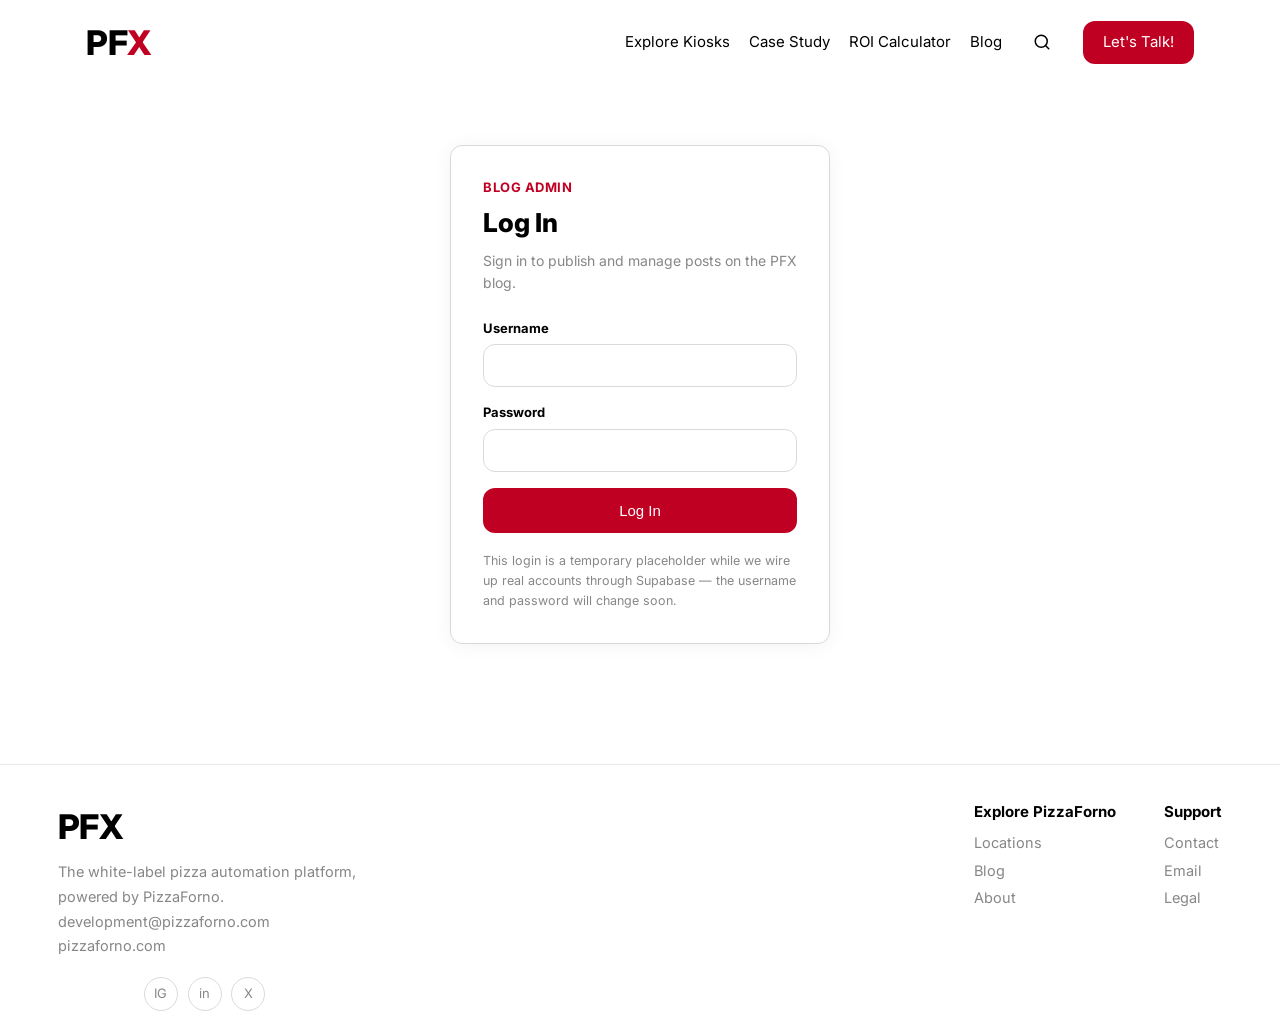
==== admin.html @ b7c56f93 "Changes" ====
<!DOCTYPE html>
<html lang="en">
<head>
<script>
  /* Gate this page behind the placeholder login. Real session checks
     will replace this once Supabase auth is wired up. */
  if (sessionStorage.getItem('pfx_admin_logged_in') !== 'true') {
    window.location.replace('login.html');
  }
</script>
<meta charset="UTF-8">
<meta name="viewport" content="width=device-width, initial-scale=1.0">
<script src="analytics.js"></script>
<meta name="robots" content="noindex, nofollow">
<title>Write a Post — PFX Admin</title>
<link rel="preconnect" href="https://fonts.googleapis.com">
<link rel="preconnect" href="https://fonts.gstatic.com" crossorigin>
<link href="https://fonts.googleapis.com/css2?family=Inter:ital,opsz,wght@0,14..32,100..900;1,14..32,100..900&display=swap" rel="stylesheet">
<style>
  :root{
    --red:#C00022;
    --red-dark:#A80F22;
    --ink:#000000;
    --gray:#888686;
    --line:#E8EAED;
    --panel:#EFF3F5;
    --section-bg:#EAF0F2;
    --white:#fff;
    --green:#1c6e37;
    --amber:#B8710A;
  }
  *{box-sizing:border-box; margin:0; padding:0;}
  body{
    font-family: "Inter", -apple-system, BlinkMacSystemFont, "Segoe UI", Helvetica, Arial, sans-serif;
    color:var(--ink);
    background:var(--white);
    line-height:1.5;
  }
  a{text-decoration:none; color:inherit;}

  /* NAV (shared identically across every page) */
  header.nav{
    display:flex; align-items:center; justify-content:space-between;
    padding:16.8px 86.4px;
    max-width:1440px; margin:0 auto;
    position:sticky; top:0; z-index:100; background:var(--white);
  }
  .logo{font-size:34px; font-weight:800; letter-spacing:-0.5px;}
  .logo span{color:var(--red);}
  nav.links{display:flex; align-items:center; gap:19.2px; font-size:15px; font-weight:400;}
  nav.links a.talk{
    background:var(--red); color:#fff; padding:10px 20px; border-radius:12px; font-weight:400;
  }

  /* ADMIN BAR */
  .admin-bar{
    background:var(--panel); padding:12px 86.4px; font-size:13.5px; color:var(--gray);
    display:flex; justify-content:space-between; align-items:center; flex-wrap:wrap; gap:8px;
  }
  .admin-bar strong{color:var(--ink);}
  .admin-bar a{color:var(--red); font-weight:700;}
  .save-msg{
    display:none; font-size:13.5px; color:var(--green); font-weight:700;
  }
  .save-msg.show{display:inline;}

  /* LAYOUT */
  .admin-wrap{max-width:1440px; margin:0 auto; padding:32px 86.4px 60px;}
  .admin-wrap h1{font-size:28px; font-weight:800; margin-bottom:20px;}
  .admin-layout{display:grid; grid-template-columns:1fr 420px; gap:28px; align-items:start;}

  /* LEFT — live preview / editor surface */
  .preview-pane{
    border:1.5px solid #D8DADE; border-radius:12px; padding:32px; min-height:520px;
  }
  .image-block{
    position:relative; border-radius:12px; overflow:hidden; margin-bottom:20px;
    background:var(--panel); aspect-ratio:16/9; display:flex; align-items:center; justify-content:center;
    cursor:pointer; border:1.5px dashed #D8DADE;
  }
  .image-block.has-image{border-style:solid; border-color:transparent; cursor:default;}
  .image-block img{width:100%; height:100%; object-fit:cover; display:none;}
  .image-block.has-image img{display:block;}
  .image-placeholder{color:var(--gray); font-size:14px; text-align:center; padding:20px;}
  .image-block.has-image .image-placeholder{display:none;}
  .image-actions{
    position:absolute; top:10px; right:10px; display:none; gap:6px;
  }
  .image-block.has-image .image-actions{display:flex;}
  .image-actions button{
    width:32px; height:32px; border-radius:12px; border:none; background:rgba(255,255,255,0.95);
    display:flex; align-items:center; justify-content:center; cursor:pointer; box-shadow:0 2px 6px rgba(0,0,0,0.15);
  }
  .image-actions button:hover{background:#fff;}
  .preview-title{font-size:32px; font-weight:800; letter-spacing:-0.5px; margin-bottom:16px; line-height:1.2;}
  .preview-title:empty:before{content:"Your post title will appear here"; color:#bbb;}
  .preview-body{font-size:16px; color:#222; line-height:1.8; outline:none;}
  .preview-body p{margin-bottom:16px;}
  .preview-body:empty:before{content:"Click here and start writing your post..."; color:#bbb;}

  /* RIGHT — form panel */
  .form-pane{border:1.5px solid #D8DADE; border-radius:12px; padding:24px;}
  .form-pane-tab{font-size:13px; font-weight:800; letter-spacing:0.08em; text-transform:uppercase; color:var(--red); border-bottom:2px solid var(--red); display:inline-block; padding-bottom:8px; margin-bottom:20px;}

  .serp-preview{
    background:var(--panel); border-radius:12px; padding:16px; margin-bottom:24px;
  }
  .serp-label{font-size:11px; font-weight:700; letter-spacing:0.06em; text-transform:uppercase; color:var(--gray); margin-bottom:10px;}
  .serp-site{display:flex; align-items:center; gap:8px; margin-bottom:4px;}
  .serp-favicon{width:22px; height:22px; border-radius:50%; background:var(--red); color:#fff; font-size:11px; font-weight:800; display:flex; align-items:center; justify-content:center; flex-shrink:0;}
  .serp-sitename{font-size:13.5px; font-weight:700;}
  .serp-url{font-size:12px; color:var(--green); margin-bottom:4px; word-break:break-all;}
  .serp-title{font-size:16px; color:#1a0dab; margin-bottom:4px; font-weight:400; line-height:1.3;}
  .serp-desc{font-size:13px; color:#4d5156; line-height:1.5;}

  .field{margin-bottom:20px;}
  .field-top{display:flex; justify-content:space-between; align-items:baseline; margin-bottom:6px;}
  .field label{font-size:13px; font-weight:700;}
  .field .gen-btn{font-size:12px; font-weight:700; color:var(--red); background:none; border:none; cursor:pointer; padding:0;}
  .field .hint{font-size:12px; color:var(--gray); margin-top:5px;}
  .field input[type="text"], .field textarea, .field select{
    width:100%; border:1.5px solid #D8DADE; border-radius:12px;
    padding:12px 14px; font-size:14.5px; font-family:inherit; color:var(--ink); background:#fff;
  }
  .field textarea{resize:vertical; min-height:90px;}
  .field input:focus, .field textarea:focus, .field select:focus{outline:2px solid var(--red); outline-offset:1px;}
  .category-tag{
    display:inline-block; font-size:10.5px; font-weight:700; letter-spacing:0.05em; text-transform:uppercase;
    background:var(--panel); color:var(--red); padding:3px 9px; border-radius:12px; margin-left:6px;
  }

  .counter-row{display:flex; align-items:center; gap:10px; margin-top:8px;}
  .status-pill{
    font-size:11px; font-weight:700; padding:3px 10px; border-radius:12px;
    background:var(--panel); color:var(--gray); flex-shrink:0;
  }
  .status-pill.good{background:rgba(28,110,55,0.1); color:var(--green);}
  .status-pill.warn{background:rgba(184,113,10,0.12); color:var(--amber);}
  .char-count{font-size:11px; color:var(--gray); flex-shrink:0;}
  .counter-bar{flex:1; height:3px; background:var(--panel); border-radius:2px; overflow:hidden;}
  .counter-bar-fill{height:100%; width:0%; background:var(--panel); transition:width .2s, background .2s;}

  .btn-primary{
    background:var(--red); color:#fff; padding:14px 24px; border-radius:12px;
    font-weight:400; font-size:15px; border:none; cursor:pointer; width:100%;
  }
  .btn-primary:hover{background:var(--red-dark);}

  .drafts-box{margin-top:24px; padding-top:20px; border-top:1px solid var(--line);}
  .drafts-box h4{font-size:12px; font-weight:800; text-transform:uppercase; letter-spacing:0.06em; color:var(--gray); margin-bottom:10px;}
  .draft-item{
    display:flex; justify-content:space-between; align-items:center; gap:8px;
    font-size:13.5px; padding:8px 0; border-bottom:1px solid var(--line);
  }
  .draft-item button{
    font-size:12px; color:var(--red); background:none; border:none; cursor:pointer; font-weight:700; flex-shrink:0;
  }
  .drafts-empty{font-size:13px; color:var(--gray); font-style:italic;}

  /* FOOTER (shared identically across every page) */
  footer{
    border-top:1px solid var(--line); margin-top:60px; padding:36px 57.6px 24px;
  }
  .footer-inner{
    max-width:1440px; margin:0 auto; display:flex; justify-content:space-between; flex-wrap:wrap; gap:24px;
  }
  .footer-inner .logo{margin-bottom:8.4px;}
  .footer-inner .about{color:var(--gray); font-size:14.5px; max-width:340px; line-height:1.7;}
  .footer-cols{display:flex; gap:48px;}
  .footer-cols h4{font-size:15px; font-weight:700; margin-bottom:8.4px;}
  .footer-cols a{display:block; color:var(--gray); font-size:14.5px; margin-bottom:6px;}
  .socials{display:flex; gap:9.6px; margin-top:18px; max-width:1440px; margin-left:auto; margin-right:auto; padding:0 86.4px;}
  .socials div{
    width:34px; height:34px; border-radius:50%; border:1.5px solid #D8DADE;
    display:flex; align-items:center; justify-content:center; font-size:13px; color:var(--gray);
  }

  @media (max-width: 1000px){
    .admin-layout{grid-template-columns:1fr;}
    .admin-wrap, .admin-bar{padding-left:24px; padding-right:24px;}
  }
</style>
</head>
<body>

<header class="nav">
  <a href="index.html" class="logo">PF<span>X</span></a>
  <nav class="links">
    <a href="index.html#kiosks">Explore Kiosks</a>
    <a href="index.html#case-study">Case Study</a>
    <a href="roi_calculator.html">ROI Calculator</a>
    <a href="blog.html">Blog</a>
    <button type="button" class="search-btn" id="siteSearchBtn" aria-label="Search blog">
      <svg width="18" height="18" viewBox="0 0 24 24" fill="none" stroke="currentColor" stroke-width="2" stroke-linecap="round" stroke-linejoin="round"><circle cx="11" cy="11" r="8"></circle><line x1="21" y1="21" x2="16.65" y2="16.65"></line></svg>
    </button>
    <a href="contact.html" class="talk">Let's Talk!</a>
  </nav>
</header>

<div class="admin-bar">
  <span>Logged in as <strong id="whoAmI">poweredbypfx</strong> · Draft posts are saved in this browser only until Supabase publishing is connected.</span>
  <a href="#" id="logoutLink">Log out</a>
</div>

<div class="admin-wrap">
  <h1>Write a Post</h1>
  <div class="admin-layout">

    <!-- LEFT: live preview / editor surface -->
    <div class="preview-pane">
      <div class="image-block" id="imageBlock">
        <div class="image-placeholder">Click to add a featured image</div>
        <img id="previewImg" alt="">
        <div class="image-actions">
          <button type="button" id="imgEditBtn" aria-label="Replace image">✎</button>
          <button type="button" id="imgDeleteBtn" aria-label="Remove image">🗑</button>
        </div>
      </div>
      <input type="file" id="imageInput" accept="image/*" style="display:none;">

      <div class="preview-title" id="previewTitle"></div>
      <div class="preview-body" id="previewBody" contenteditable="true"></div>
    </div>

    <!-- RIGHT: metadata form -->
    <div class="form-pane">
      <div class="form-pane-tab">New Blog Post</div>

      <div class="serp-preview">
        <div class="serp-label">SERP Preview</div>
        <div class="serp-site">
          <div class="serp-favicon">P</div>
          <div class="serp-sitename">PFX</div>
        </div>
        <div class="serp-url" id="serpUrl">yoursite.com/blog.html#your-post</div>
        <div class="serp-title" id="serpTitle">Your post title</div>
        <div class="serp-desc" id="serpDesc">Your meta description will preview here as you type.</div>
      </div>

      <div class="field">
        <div class="field-top"><label for="fTitle">Title *</label></div>
        <input type="text" id="fTitle" placeholder="e.g. Introducing PFX: Scale Your Pizzeria with Zero Added Labor">
        <div class="hint">The title of the post (used as the on-page headline and SEO title)</div>
        <div class="counter-row">
          <span class="status-pill" id="titlePill">—</span>
          <span class="char-count" id="titleCount">0/50-60 chars</span>
          <span class="counter-bar"><span class="counter-bar-fill" id="titleBar"></span></span>
        </div>
      </div>

      <div class="field">
        <div class="field-top">
          <label for="fSlug">Slug *</label>
          <button type="button" class="gen-btn" id="genSlugBtn">Generate</button>
        </div>
        <input type="text" id="fSlug" placeholder="e.g. introducing-pfx">
        <div class="hint">The relative path of the post — becomes blog.html#your-slug</div>
        <div class="counter-row">
          <span class="status-pill" id="slugPill">—</span>
          <span class="char-count" id="slugCount">0/10-50 chars</span>
          <span class="counter-bar"><span class="counter-bar-fill" id="slugBar"></span></span>
        </div>
      </div>

      <div class="field">
        <div class="field-top"><label for="fDesc">Description *</label></div>
        <textarea id="fDesc" placeholder="A short summary shown in search results and the blog search."></textarea>
        <div class="hint">The SEO meta description of the post</div>
        <div class="counter-row">
          <span class="status-pill" id="descPill">—</span>
          <span class="char-count" id="descCount">0/120-156 chars</span>
          <span class="counter-bar"><span class="counter-bar-fill" id="descBar"></span></span>
        </div>
      </div>

      <div class="field">
        <div class="field-top"><label for="fAuthor">Author</label></div>
        <input type="text" id="fAuthor" value="Shreya Karnik">
      </div>

      <div class="field">
        <div class="field-top"><label for="fCategory">Category *</label></div>
        <select id="fCategory">
          <option value="">Please Select</option>
          <option value="Marketing Insights">Marketing Insights</option>
          <option value="Operation Insights">Operation Insights</option>
          <option value="Business Insights">Business Insights</option>
          <option value="Technical Insights">Technical Insights</option>
        </select>
        <div class="hint">Which section this post is grouped under on the blog</div>
      </div>

      <button type="button" class="btn-primary" id="saveBtn">Save</button>
      <span class="save-msg" id="saveMsg">✓ Saved as a local draft</span>

      <div class="drafts-box">
        <h4>Local drafts</h4>
        <div id="draftsList"><p class="drafts-empty">No drafts saved yet.</p></div>
      </div>
    </div>

  </div>
</div>

<footer>
  <div class="footer-inner">
    <div>
      <div class="logo">PFX</div>
      <p class="about">The white-label pizza automation platform, powered by PizzaForno.<br>development@pizzaforno.com<br>pizzaforno.com</p>
    </div>
    <div class="footer-cols">
      <div>
        <h4>Explore PizzaForno</h4>
        <a href="#">Locations</a>
        <a href="blog.html">Blog</a>
        <a href="#">About</a>
      </div>
      <div>
        <h4>Support</h4>
        <a href="contact.html">Contact</a>
        <a href="#">Email</a>
        <a href="#">Legal</a>
      </div>
    </div>
  </div>
  <div class="socials">
    <div>IG</div>
    <div>in</div>
    <div>X</div>
  </div>
</footer>

<script>
  /* =========================================================
     BLOG POST EDITOR — front-end only, for now.
     -------------------------------------------------------
     "Save" currently writes to this browser's localStorage
     (key: pfx_blog_drafts) so the editor is testable end to
     end. Once Supabase is wired up, replace saveDraft() below
     with a real insert into your blog_posts table, and update
     blog.html + site-search.js to read from Supabase instead
     of blog-data.js.
     ========================================================= */

  document.getElementById('logoutLink').addEventListener('click', function(e){
    e.preventDefault();
    sessionStorage.removeItem('pfx_admin_logged_in');
    window.location.href = 'login.html';
  });

  // ---- character-count validators ----
  function fieldStatus(len, min, max){
    if(len === 0) return {label:'—', cls:''};
    if(len < min) return {label:'Too short', cls:'warn'};
    if(len > max) return {label:'Too long', cls:'warn'};
    return {label:'Looks good!', cls:'good'};
  }
  function bindCounter(inputEl, min, max, pillEl, countEl, barEl, onInput){
    function update(){
      var len = inputEl.value.length;
      var status = fieldStatus(len, min, max);
      pillEl.textContent = status.label;
      pillEl.className = 'status-pill' + (status.cls ? ' ' + status.cls : '');
      countEl.textContent = len + '/' + min + '-' + max + ' chars';
      var pct = Math.min(100, (len / max) * 100);
      barEl.style.width = pct + '%';
      barEl.style.background = status.cls === 'warn' ? 'var(--amber)' : (status.cls === 'good' ? 'var(--green)' : 'var(--panel)');
      if(onInput) onInput();
    }
    inputEl.addEventListener('input', update);
    update();
  }

  var fTitle = document.getElementById('fTitle');
  var fSlug = document.getElementById('fSlug');
  var fDesc = document.getElementById('fDesc');
  var fAuthor = document.getElementById('fAuthor');
  var fCategory = document.getElementById('fCategory');

  function slugify(str){
    return str.toLowerCase().trim().replace(/[^a-z0-9]+/g, '-').replace(/^-+|-+$/g, '');
  }

  function updateSerp(){
    document.getElementById('serpTitle').textContent = fTitle.value || 'Your post title';
    document.getElementById('serpDesc').textContent = fDesc.value || 'Your meta description will preview here as you type.';
    document.getElementById('serpUrl').textContent = window.location.origin.replace(/^https?:\/\//,'') + window.location.pathname.replace(/admin\.html$/, '') + 'blog.html#' + (fSlug.value || 'your-post');
  }
  function updatePreviewTitle(){
    document.getElementById('previewTitle').textContent = fTitle.value;
  }

  bindCounter(fTitle, 50, 60, document.getElementById('titlePill'), document.getElementById('titleCount'), document.getElementById('titleBar'), function(){
    updateSerp(); updatePreviewTitle();
    // keep slug in sync automatically until the user edits it manually
    if(!fSlug.dataset.manual){ fSlug.value = slugify(fTitle.value); fSlug.dispatchEvent(new Event('input')); }
  });
  bindCounter(fSlug, 10, 50, document.getElementById('slugPill'), document.getElementById('slugCount'), document.getElementById('slugBar'), updateSerp);
  bindCounter(fDesc, 120, 156, document.getElementById('descPill'), document.getElementById('descCount'), document.getElementById('descBar'), updateSerp);

  fSlug.addEventListener('input', function(){ fSlug.dataset.manual = 'true'; });
  document.getElementById('genSlugBtn').addEventListener('click', function(){
    delete fSlug.dataset.manual;
    fSlug.value = slugify(fTitle.value);
    fSlug.dispatchEvent(new Event('input'));
  });

  // ---- featured image ----
  var imageBlock = document.getElementById('imageBlock');
  var imageInput = document.getElementById('imageInput');
  var previewImg = document.getElementById('previewImg');

  imageBlock.addEventListener('click', function(e){
    if(!imageBlock.classList.contains('has-image')) imageInput.click();
  });
  document.getElementById('imgEditBtn').addEventListener('click', function(e){
    e.stopPropagation(); imageInput.click();
  });
  document.getElementById('imgDeleteBtn').addEventListener('click', function(e){
    e.stopPropagation();
    imageBlock.classList.remove('has-image');
    previewImg.src = '';
    imageInput.value = '';
  });
  imageInput.addEventListener('change', function(){
    var file = imageInput.files[0];
    if(!file) return;
    var reader = new FileReader();
    reader.onload = function(ev){
      previewImg.src = ev.target.result;
      imageBlock.classList.add('has-image');
    };
    reader.readAsDataURL(file);
  });

  // ---- drafts (localStorage placeholder until Supabase) ----
  function getDrafts(){
    try{ return JSON.parse(localStorage.getItem('pfx_blog_drafts') || '[]'); } catch(e){ return []; }
  }
  function renderDrafts(){
    var drafts = getDrafts();
    var list = document.getElementById('draftsList');
    if(!drafts.length){ list.innerHTML = '<p class="drafts-empty">No drafts saved yet.</p>'; return; }
    list.innerHTML = drafts.map(function(d, i){
      return '<div class="draft-item"><span>' + (d.title || '(untitled)') +
        (d.category ? '<span class="category-tag">' + d.category + '</span>' : '') + '</span>' +
        '<span><button type="button" data-i="' + i + '" class="load-draft">Load</button> ' +
        '<button type="button" data-i="' + i + '" class="delete-draft">Delete</button></span></div>';
    }).join('');
    list.querySelectorAll('.load-draft').forEach(function(btn){
      btn.addEventListener('click', function(){ loadDraft(drafts[parseInt(btn.dataset.i, 10)]); });
    });
    list.querySelectorAll('.delete-draft').forEach(function(btn){
      btn.addEventListener('click', function(){
        var all = getDrafts();
        all.splice(parseInt(btn.dataset.i, 10), 1);
        localStorage.setItem('pfx_blog_drafts', JSON.stringify(all));
        renderDrafts();
      });
    });
  }
  function loadDraft(d){
    fTitle.value = d.title || ''; fTitle.dispatchEvent(new Event('input'));
    fSlug.value = d.slug || ''; fSlug.dataset.manual = 'true'; fSlug.dispatchEvent(new Event('input'));
    fDesc.value = d.description || ''; fDesc.dispatchEvent(new Event('input'));
    fAuthor.value = d.author || '';
    fCategory.value = d.category || '';
    document.getElementById('previewBody').innerHTML = d.body || '';
    if(d.image){ previewImg.src = d.image; imageBlock.classList.add('has-image'); }
    else { previewImg.src=''; imageBlock.classList.remove('has-image'); }
  }
  function saveDraft(){
    var draft = {
      title: fTitle.value,
      slug: fSlug.value,
      description: fDesc.value,
      author: fAuthor.value,
      category: fCategory.value,
      body: document.getElementById('previewBody').innerHTML,
      image: imageBlock.classList.contains('has-image') ? previewImg.src : null,
      savedAt: new Date().toISOString()
    };
    var drafts = getDrafts();
    drafts.unshift(draft);
    localStorage.setItem('pfx_blog_drafts', JSON.stringify(drafts));
    renderDrafts();
    var msg = document.getElementById('saveMsg');
    msg.classList.add('show');
    setTimeout(function(){ msg.classList.remove('show'); }, 2500);
  }
  document.getElementById('saveBtn').addEventListener('click', saveDraft);

  updateSerp();
  renderDrafts();
</script>

<script src="blog-data.js"></script>
<script src="site-search.js"></script>

</body>
</html>
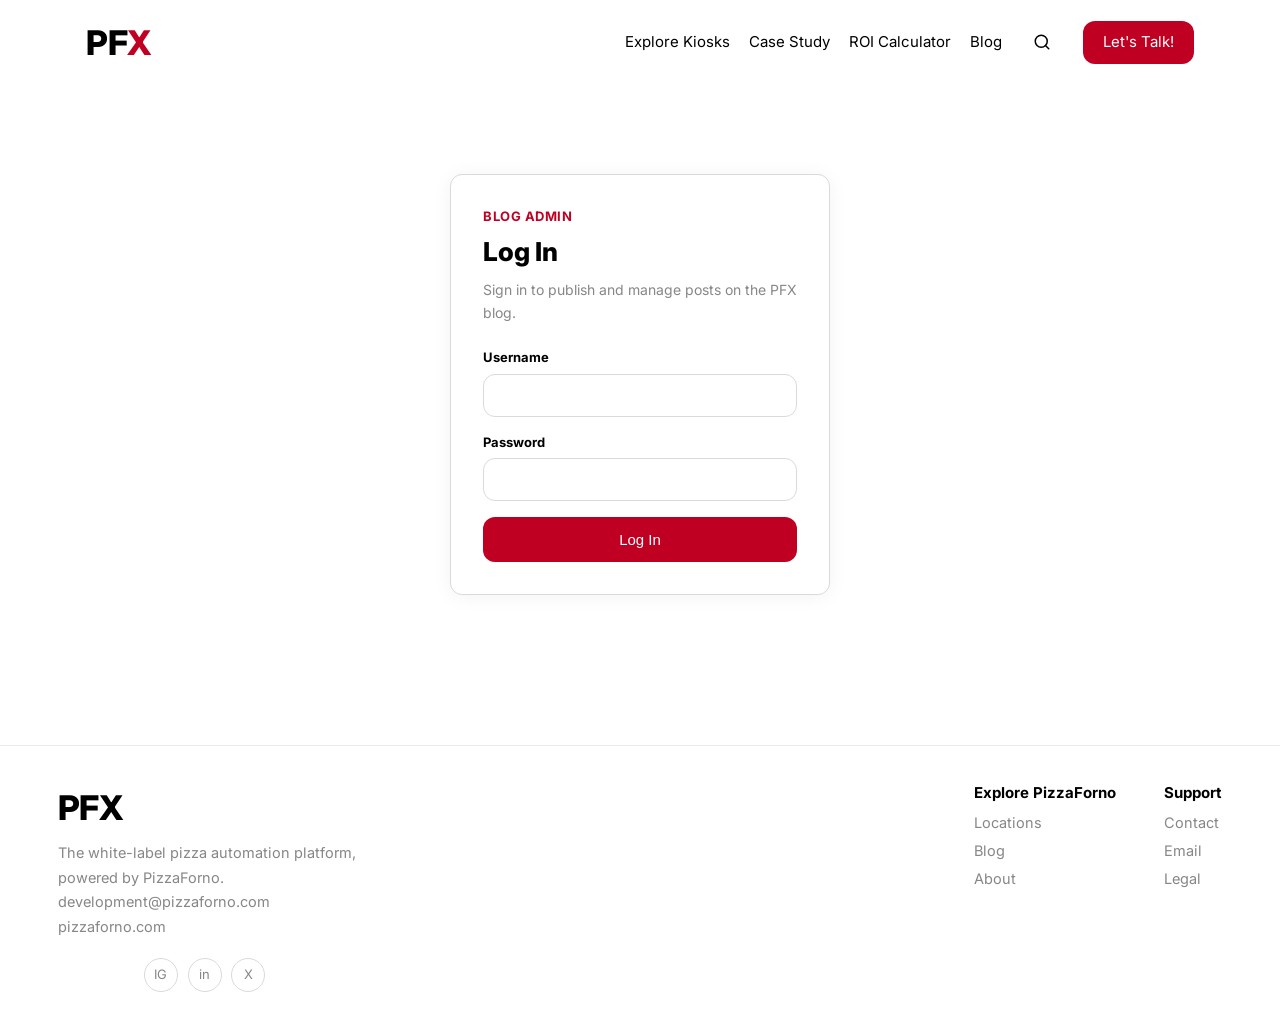
==== commit ec9d86f2: "n" ====
--- a/admin.html
+++ b/admin.html
@@ -94,8 +94,36 @@
   .image-actions button:hover{background:#fff;}
   .preview-title{font-size:32px; font-weight:800; letter-spacing:-0.5px; margin-bottom:16px; line-height:1.2;}
   .preview-title:empty:before{content:"Your post title will appear here"; color:#bbb;}
+
+  /* RICH TEXT TOOLBAR */
+  .editor-toolbar{
+    display:flex; align-items:center; gap:4px; flex-wrap:wrap;
+    border:1.5px solid #D8DADE; border-radius:12px; padding:6px; margin-bottom:14px;
+  }
+  .toolbar-select{
+    border:1.5px solid #D8DADE; border-radius:12px; padding:7px 10px; font-size:13px;
+    font-family:inherit; color:var(--ink); background:#fff; cursor:pointer;
+  }
+  .toolbar-select:focus{outline:2px solid var(--red); outline-offset:1px;}
+  .toolbar-divider{width:1px; height:22px; background:var(--line); margin:0 4px;}
+  .toolbar-btn{
+    width:34px; height:34px; border-radius:12px; border:1.5px solid transparent;
+    background:none; display:flex; align-items:center; justify-content:center;
+    cursor:pointer; font-size:14px; color:var(--ink); line-height:1;
+  }
+  .toolbar-btn:hover{background:var(--panel);}
+  .toolbar-btn.active{border-color:var(--red); color:var(--red); background:rgba(192,0,34,0.06);}
+
   .preview-body{font-size:16px; color:#222; line-height:1.8; outline:none;}
   .preview-body p{margin-bottom:16px;}
+  .preview-body h1{font-size:32px; font-weight:800; line-height:1.25; margin:22px 0 12px;}
+  .preview-body h2{font-size:27px; font-weight:800; line-height:1.3; margin:20px 0 12px;}
+  .preview-body h3{font-size:23px; font-weight:700; line-height:1.32; margin:18px 0 10px;}
+  .preview-body h4{font-size:20px; font-weight:700; line-height:1.35; margin:16px 0 10px;}
+  .preview-body h5{font-size:18px; font-weight:700; line-height:1.4; margin:14px 0 8px;}
+  .preview-body h6{font-size:15px; font-weight:700; letter-spacing:0.04em; text-transform:uppercase; line-height:1.4; margin:14px 0 8px;}
+  .preview-body a{color:var(--red); text-decoration:underline;}
+  .preview-body img{max-width:100%; border-radius:12px; margin:14px 0; display:block;}
   .preview-body:empty:before{content:"Click here and start writing your post..."; color:#bbb;}
 
   /* RIGHT — form panel */
@@ -198,7 +226,7 @@
 </header>
 
 <div class="admin-bar">
-  <span>Logged in as <strong id="whoAmI">poweredbypfx</strong> · Draft posts are saved in this browser only until Supabase publishing is connected.</span>
+  <span>Logged in as <strong id="whoAmI">poweredbypfx</strong></span>
   <a href="#" id="logoutLink">Log out</a>
 </div>
 
@@ -219,6 +247,32 @@
       <input type="file" id="imageInput" accept="image/*" style="display:none;">
 
       <div class="preview-title" id="previewTitle"></div>
+
+      <div class="editor-toolbar" id="editorToolbar">
+        <select id="formatSelect" class="toolbar-select" title="Text style">
+          <option value="P">Paragraph</option>
+          <option value="H1">Heading 1</option>
+          <option value="H2">Heading 2</option>
+          <option value="H3">Heading 3</option>
+          <option value="H4">Heading 4</option>
+          <option value="H5">Heading 5</option>
+          <option value="H6">Heading 6</option>
+        </select>
+        <span class="toolbar-divider"></span>
+        <button type="button" class="toolbar-btn" data-cmd="bold" title="Bold"><b>B</b></button>
+        <button type="button" class="toolbar-btn" data-cmd="italic" title="Italic"><i>I</i></button>
+        <button type="button" class="toolbar-btn" data-cmd="underline" title="Underline"><u>U</u></button>
+        <button type="button" class="toolbar-btn" data-cmd="strikeThrough" title="Strikethrough"><s>S</s></button>
+        <span class="toolbar-divider"></span>
+        <button type="button" class="toolbar-btn" id="linkBtn" title="Insert link">
+          <svg width="16" height="16" viewBox="0 0 24 24" fill="none" stroke="currentColor" stroke-width="2" stroke-linecap="round" stroke-linejoin="round"><path d="M10 13a5 5 0 0 0 7.54.54l3-3a5 5 0 0 0-7.07-7.07l-1.72 1.71"></path><path d="M14 11a5 5 0 0 0-7.54-.54l-3 3a5 5 0 0 0 7.07 7.07l1.71-1.71"></path></svg>
+        </button>
+        <button type="button" class="toolbar-btn" id="imageBtnBody" title="Insert image">
+          <svg width="16" height="16" viewBox="0 0 24 24" fill="none" stroke="currentColor" stroke-width="2" stroke-linecap="round" stroke-linejoin="round"><rect x="3" y="3" width="18" height="18" rx="2"></rect><circle cx="8.5" cy="8.5" r="1.5"></circle><polyline points="21 15 16 10 5 21"></polyline></svg>
+        </button>
+        <input type="file" id="bodyImageInput" accept="image/*" style="display:none;">
+      </div>
+
       <div class="preview-body" id="previewBody" contenteditable="true"></div>
     </div>
 
@@ -431,6 +485,66 @@
       imageBlock.classList.add('has-image');
     };
     reader.readAsDataURL(file);
+  });
+
+  // ---- rich text toolbar for the post body ----
+  var previewBody = document.getElementById('previewBody');
+  var formatSelect = document.getElementById('formatSelect');
+
+  document.querySelectorAll('.toolbar-btn[data-cmd]').forEach(function(btn){
+    btn.addEventListener('click', function(e){
+      e.preventDefault();
+      previewBody.focus();
+      document.execCommand(btn.dataset.cmd, false, null);
+    });
+  });
+
+  formatSelect.addEventListener('change', function(){
+    previewBody.focus();
+    document.execCommand('formatBlock', false, formatSelect.value);
+  });
+
+  document.getElementById('linkBtn').addEventListener('click', function(e){
+    e.preventDefault();
+    var selection = window.getSelection();
+    if(!selection || selection.toString().length === 0){
+      window.alert('First highlight the text you want to turn into a link, then click the link button.');
+      return;
+    }
+    var url = window.prompt('Enter the URL this text should link to:', 'https://');
+    if(url){
+      previewBody.focus();
+      document.execCommand('createLink', false, url);
+    }
+  });
+
+  var bodyImageInput = document.getElementById('bodyImageInput');
+  document.getElementById('imageBtnBody').addEventListener('click', function(e){
+    e.preventDefault();
+    bodyImageInput.click();
+  });
+  bodyImageInput.addEventListener('change', function(){
+    var file = bodyImageInput.files[0];
+    if(!file) return;
+    var reader = new FileReader();
+    reader.onload = function(ev){
+      previewBody.focus();
+      document.execCommand('insertImage', false, ev.target.result);
+      bodyImageInput.value = '';
+    };
+    reader.readAsDataURL(file);
+  });
+
+  // Keep the toolbar in sync with whatever the cursor is currently inside
+  document.addEventListener('selectionchange', function(){
+    if(document.activeElement !== previewBody) return;
+    try{
+      var block = document.queryCommandValue('formatBlock').toUpperCase();
+      formatSelect.value = (['H1','H2','H3','H4','H5','H6'].indexOf(block) !== -1) ? block : 'P';
+      document.querySelectorAll('.toolbar-btn[data-cmd]').forEach(function(btn){
+        btn.classList.toggle('active', document.queryCommandState(btn.dataset.cmd));
+      });
+    } catch(e){}
   });
 
   // ---- drafts (localStorage placeholder until Supabase) ----
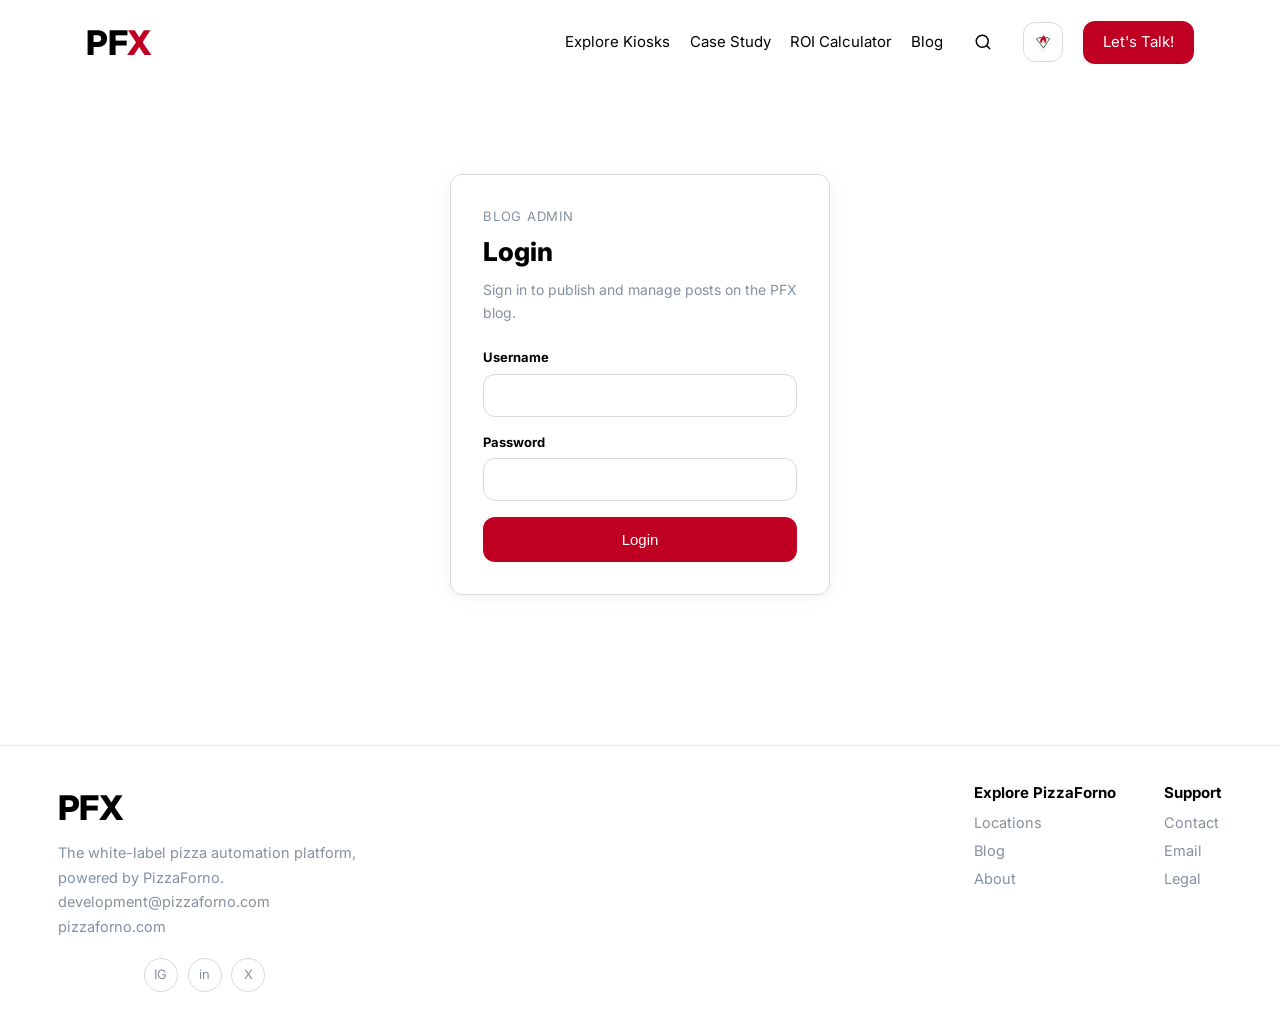
==== commit 9c8e92d6: "sum" ====
--- a/admin.html
+++ b/admin.html
@@ -21,7 +21,7 @@
     --red:#C00022;
     --red-dark:#A80F22;
     --ink:#000000;
-    --gray:#888686;
+    --gray:#8591A0;
     --line:#E8EAED;
     --panel:#EFF3F5;
     --section-bg:#EAF0F2;
@@ -51,6 +51,13 @@
   nav.links a.talk{
     background:var(--red); color:#fff; padding:10px 20px; border-radius:12px; font-weight:400;
   }
+  .nav-logo-btn{
+    display:flex; align-items:center; justify-content:center;
+    width:40px; height:40px; padding:0; flex-shrink:0;
+    background:#fff; border:1.5px solid #D8DADE; border-radius:12px;
+  }
+  .nav-logo-btn:hover{border-color:var(--red);}
+  .nav-logo-btn img{width:22px; height:22px; display:block; object-fit:contain;}
 
   /* ADMIN BAR */
   .admin-bar{
@@ -144,7 +151,7 @@
   .field{margin-bottom:20px;}
   .field-top{display:flex; justify-content:space-between; align-items:baseline; margin-bottom:6px;}
   .field label{font-size:13px; font-weight:700;}
-  .field .gen-btn{font-size:12px; font-weight:700; color:var(--red); background:none; border:none; cursor:pointer; padding:0;}
+  .field .gen-btn{font-size:12px; font-weight:400; color:var(--red); background:none; border:none; cursor:pointer; padding:0;}
   .field .hint{font-size:12px; color:var(--gray); margin-top:5px;}
   .field input[type="text"], .field textarea, .field select{
     width:100%; border:1.5px solid #D8DADE; border-radius:12px;
@@ -221,6 +228,9 @@
     <button type="button" class="search-btn" id="siteSearchBtn" aria-label="Search blog">
       <svg width="18" height="18" viewBox="0 0 24 24" fill="none" stroke="currentColor" stroke-width="2" stroke-linecap="round" stroke-linejoin="round"><circle cx="11" cy="11" r="8"></circle><line x1="21" y1="21" x2="16.65" y2="16.65"></line></svg>
     </button>
+    <a href="https://www.pizzaforno.com" class="nav-logo-btn" target="_blank" rel="noopener" aria-label="Powered by PizzaForno">
+      <img src="pizzaforno-logomark.png" alt="PizzaForno">
+    </a>
     <a href="contact.html" class="talk">Let's Talk!</a>
   </nav>
 </header>
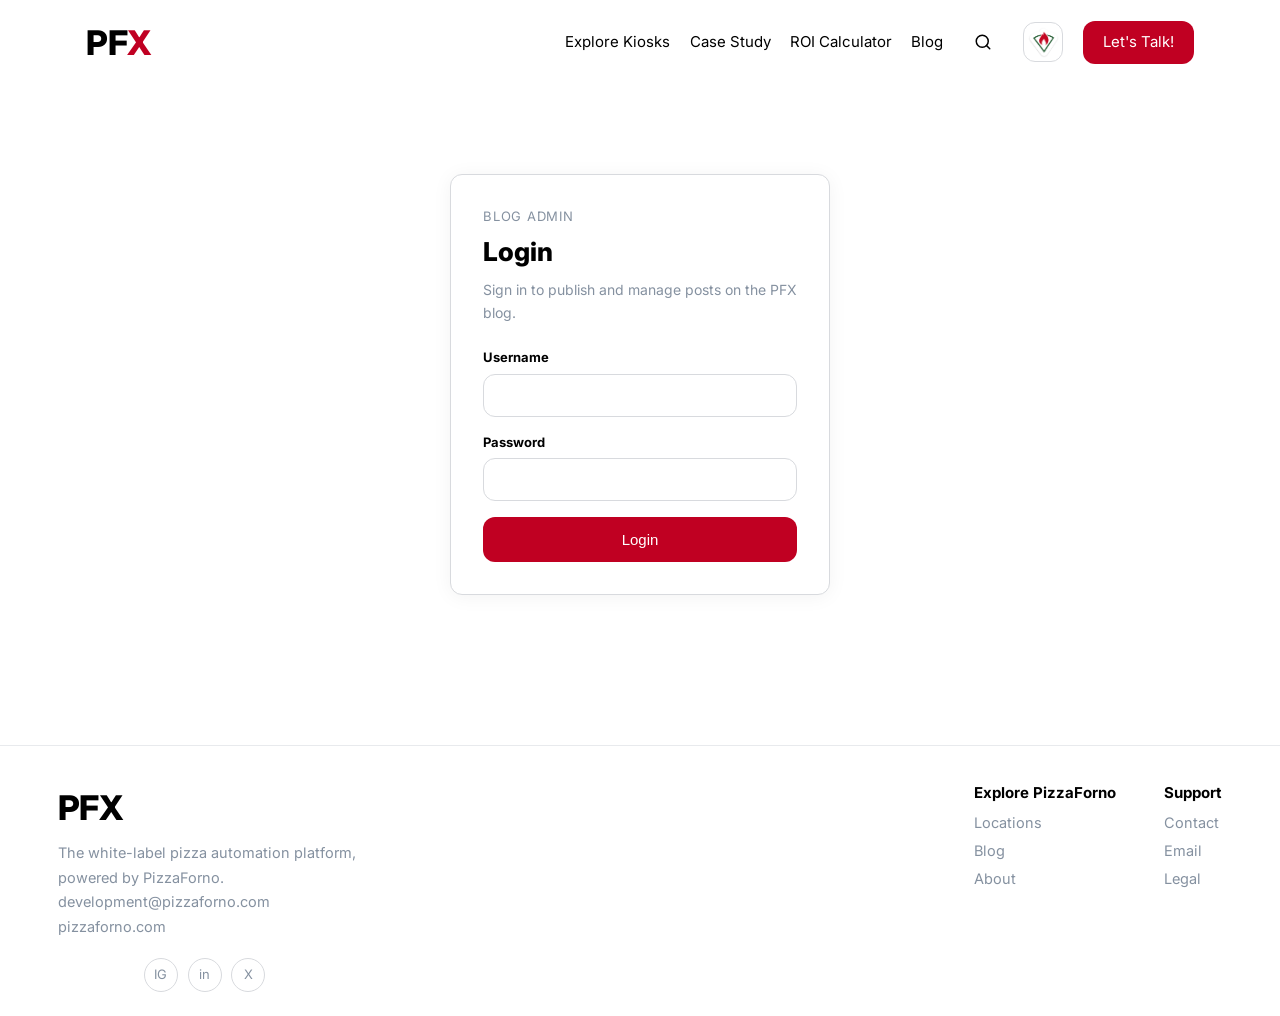
==== commit 72964264: "g" ====
--- a/admin.html
+++ b/admin.html
@@ -53,11 +53,11 @@
   }
   .nav-logo-btn{
     display:flex; align-items:center; justify-content:center;
-    width:40px; height:40px; padding:0; flex-shrink:0;
+    width:40px; height:40px; padding:2px; flex-shrink:0;
     background:#fff; border:1.5px solid #D8DADE; border-radius:12px;
   }
   .nav-logo-btn:hover{border-color:var(--red);}
-  .nav-logo-btn img{width:22px; height:22px; display:block; object-fit:contain;}
+  .nav-logo-btn img{width:33px; height:33px; display:block; object-fit:contain;}
 
   /* ADMIN BAR */
   .admin-bar{
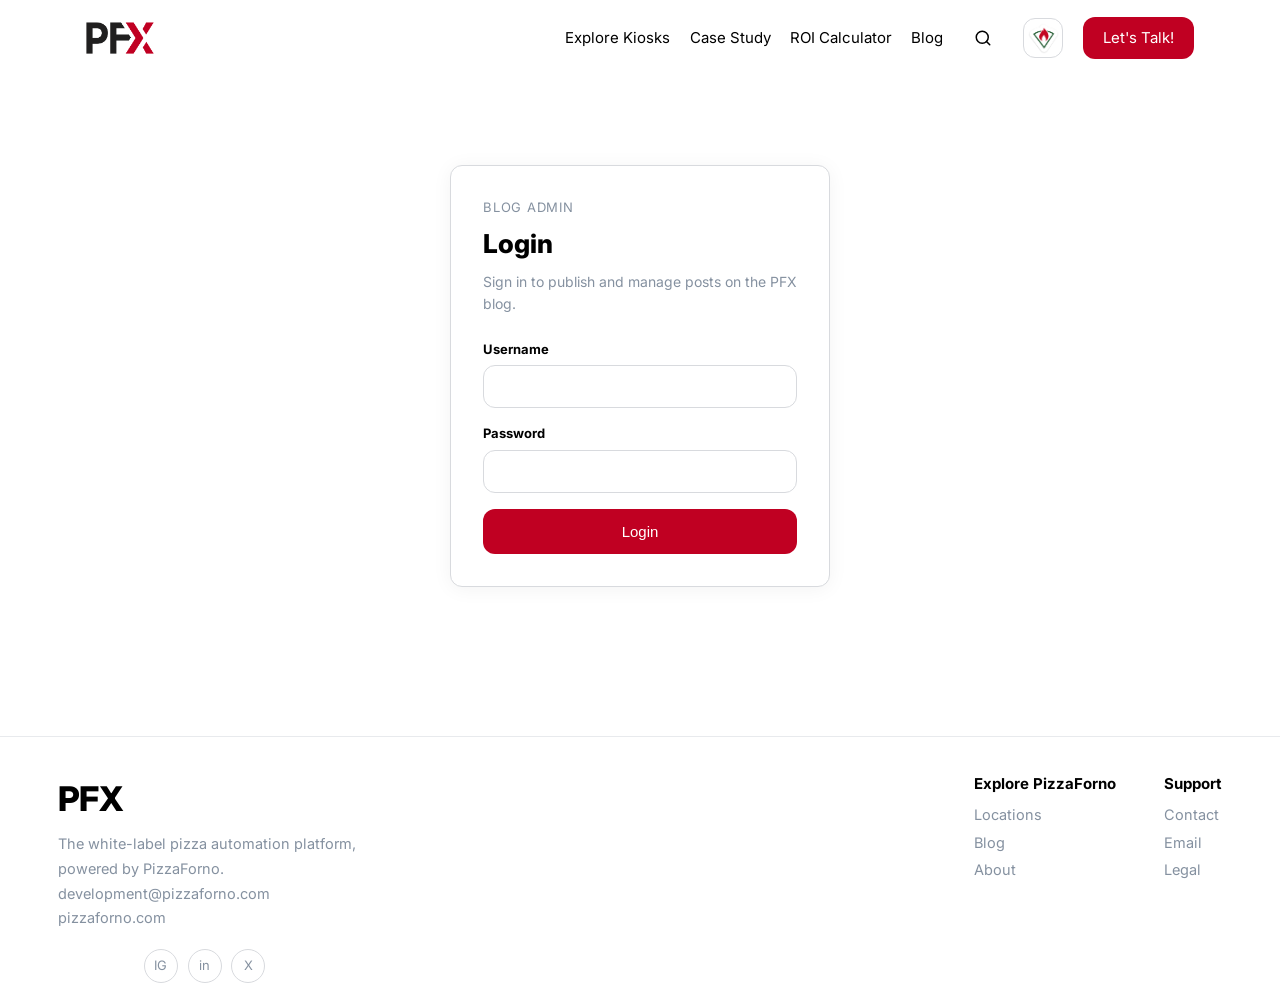
==== commit edc3eb41: "logo" ====
--- a/admin.html
+++ b/admin.html
@@ -12,6 +12,11 @@
 <meta name="viewport" content="width=device-width, initial-scale=1.0">
 <script src="analytics.js"></script>
 <meta name="robots" content="noindex, nofollow">
+<link rel="icon" type="image/x-icon" href="favicon.ico">
+<link rel="icon" type="image/png" sizes="16x16" href="favicon-16.png">
+<link rel="icon" type="image/png" sizes="32x32" href="favicon-32.png">
+<link rel="icon" type="image/png" sizes="192x192" href="favicon-192.png">
+<link rel="apple-touch-icon" sizes="180x180" href="favicon-180.png">
 <title>Write a Post — PFX Admin</title>
 <link rel="preconnect" href="https://fonts.googleapis.com">
 <link rel="preconnect" href="https://fonts.gstatic.com" crossorigin>
@@ -46,6 +51,7 @@
     position:sticky; top:0; z-index:100; background:var(--white);
   }
   .logo{font-size:34px; font-weight:800; letter-spacing:-0.5px;}
+  .logo img{height:32px; width:auto; display:block;}
   .logo span{color:var(--red);}
   nav.links{display:flex; align-items:center; gap:19.2px; font-size:15px; font-weight:400;}
   nav.links a.talk{
@@ -219,7 +225,7 @@
 <body>
 
 <header class="nav">
-  <a href="index.html" class="logo">PF<span>X</span></a>
+  <a href="index.html" class="logo" aria-label="PFX home"><img src="Images/pfx-logo.png" alt="PFX"></a>
   <nav class="links">
     <a href="index.html#kiosks">Explore Kiosks</a>
     <a href="index.html#case-study">Case Study</a>
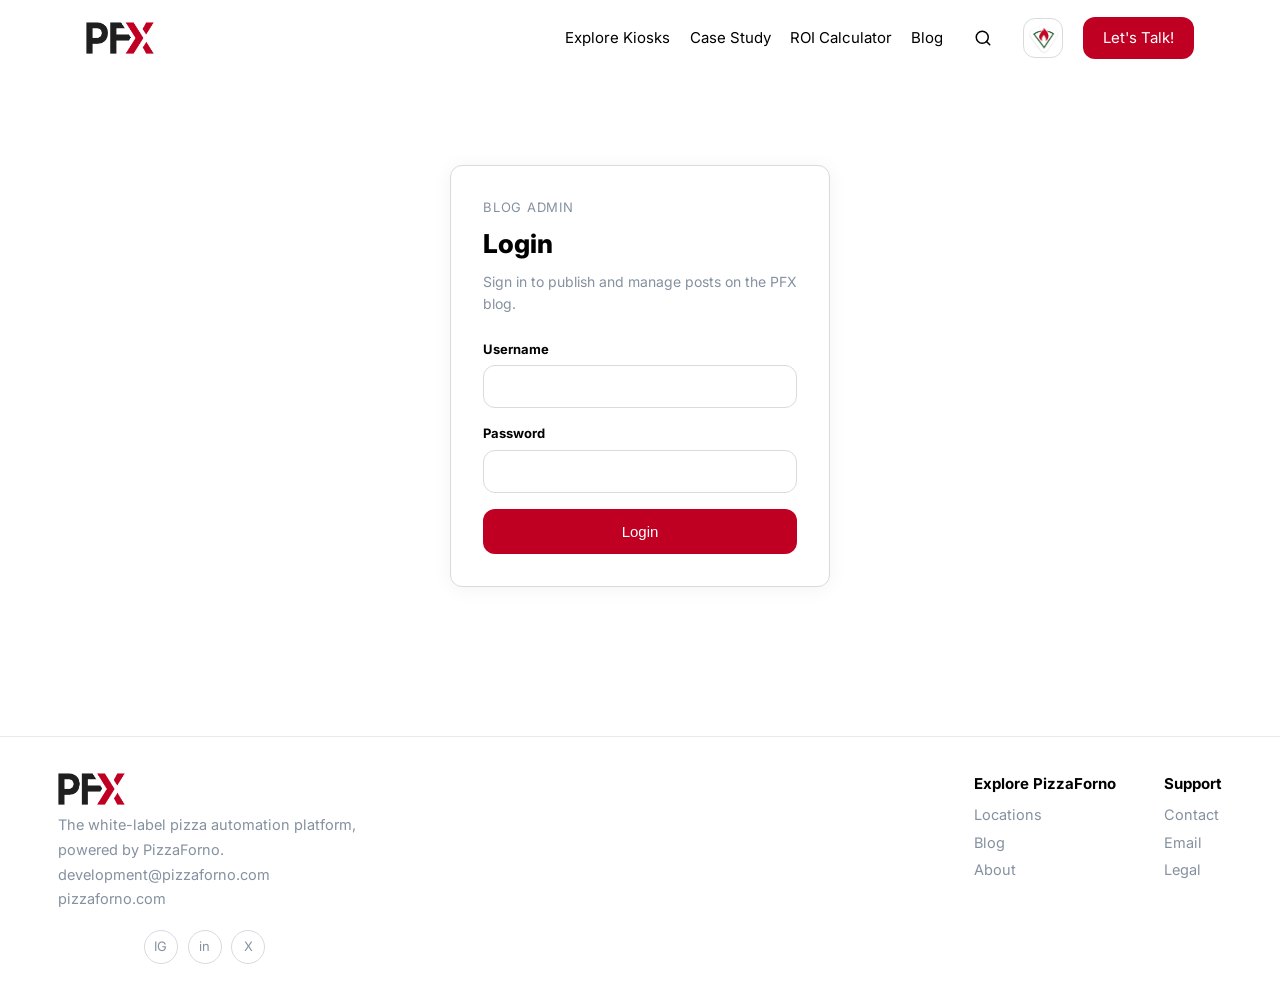
==== commit 36df5373: "footer" ====
--- a/admin.html
+++ b/admin.html
@@ -375,7 +375,7 @@
 <footer>
   <div class="footer-inner">
     <div>
-      <div class="logo">PFX</div>
+      <div class="logo"><img src="Images/pfx-logo.png" alt="PFX"></div>
       <p class="about">The white-label pizza automation platform, powered by PizzaForno.<br>development@pizzaforno.com<br>pizzaforno.com</p>
     </div>
     <div class="footer-cols">
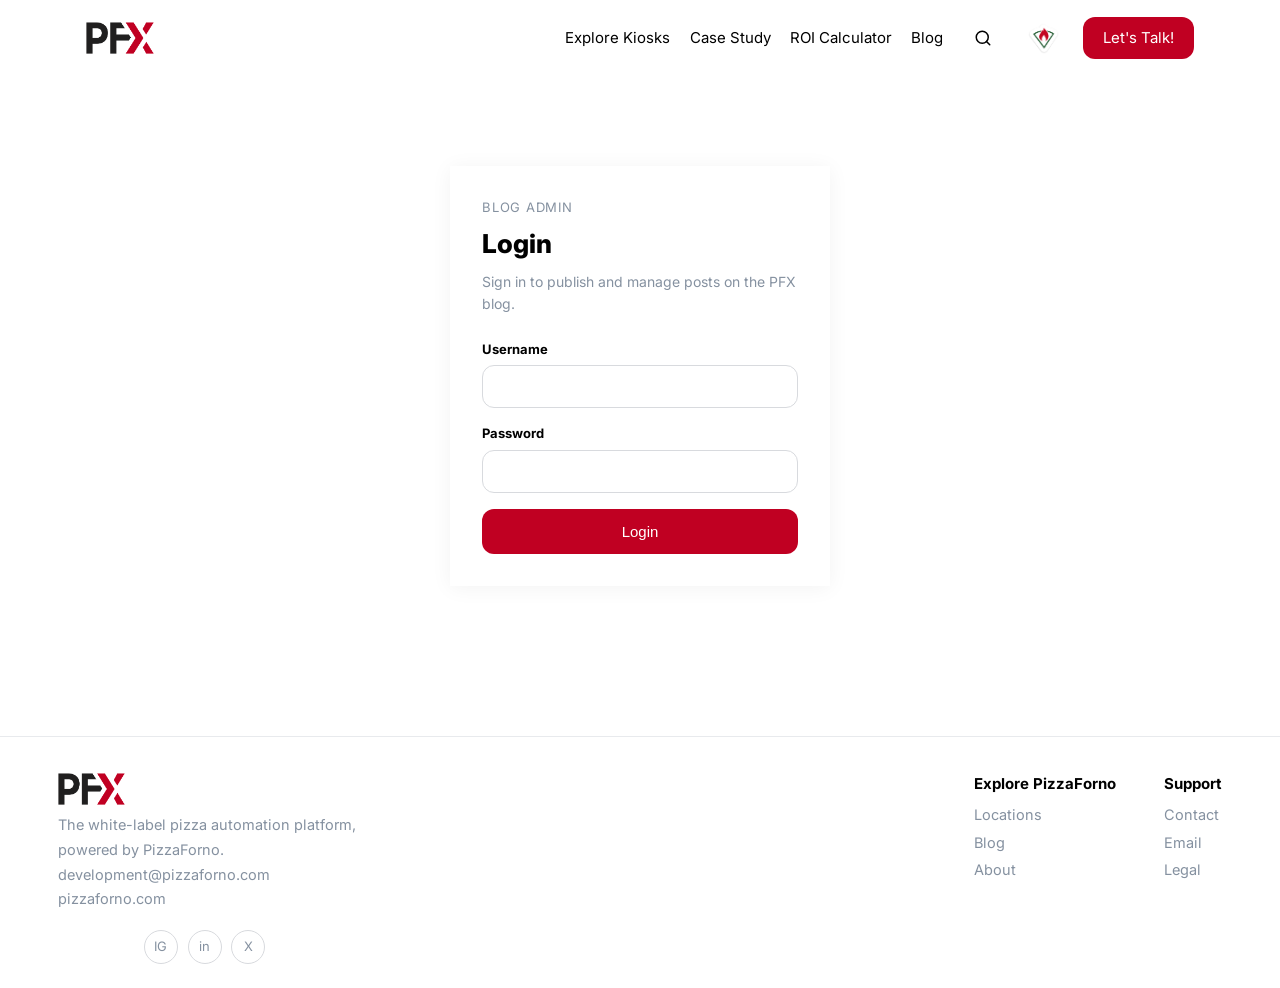
==== commit e2dc4ee4: "as seen on height" ====
--- a/admin.html
+++ b/admin.html
@@ -60,9 +60,9 @@
   .nav-logo-btn{
     display:flex; align-items:center; justify-content:center;
     width:40px; height:40px; padding:2px; flex-shrink:0;
-    background:#fff; border:1.5px solid #D8DADE; border-radius:12px;
-  }
-  .nav-logo-btn:hover{border-color:var(--red);}
+    background:none; border:none;
+  }
+  .nav-logo-btn:hover{opacity:0.85;}
   .nav-logo-btn img{width:33px; height:33px; display:block; object-fit:contain;}
 
   /* ADMIN BAR */
